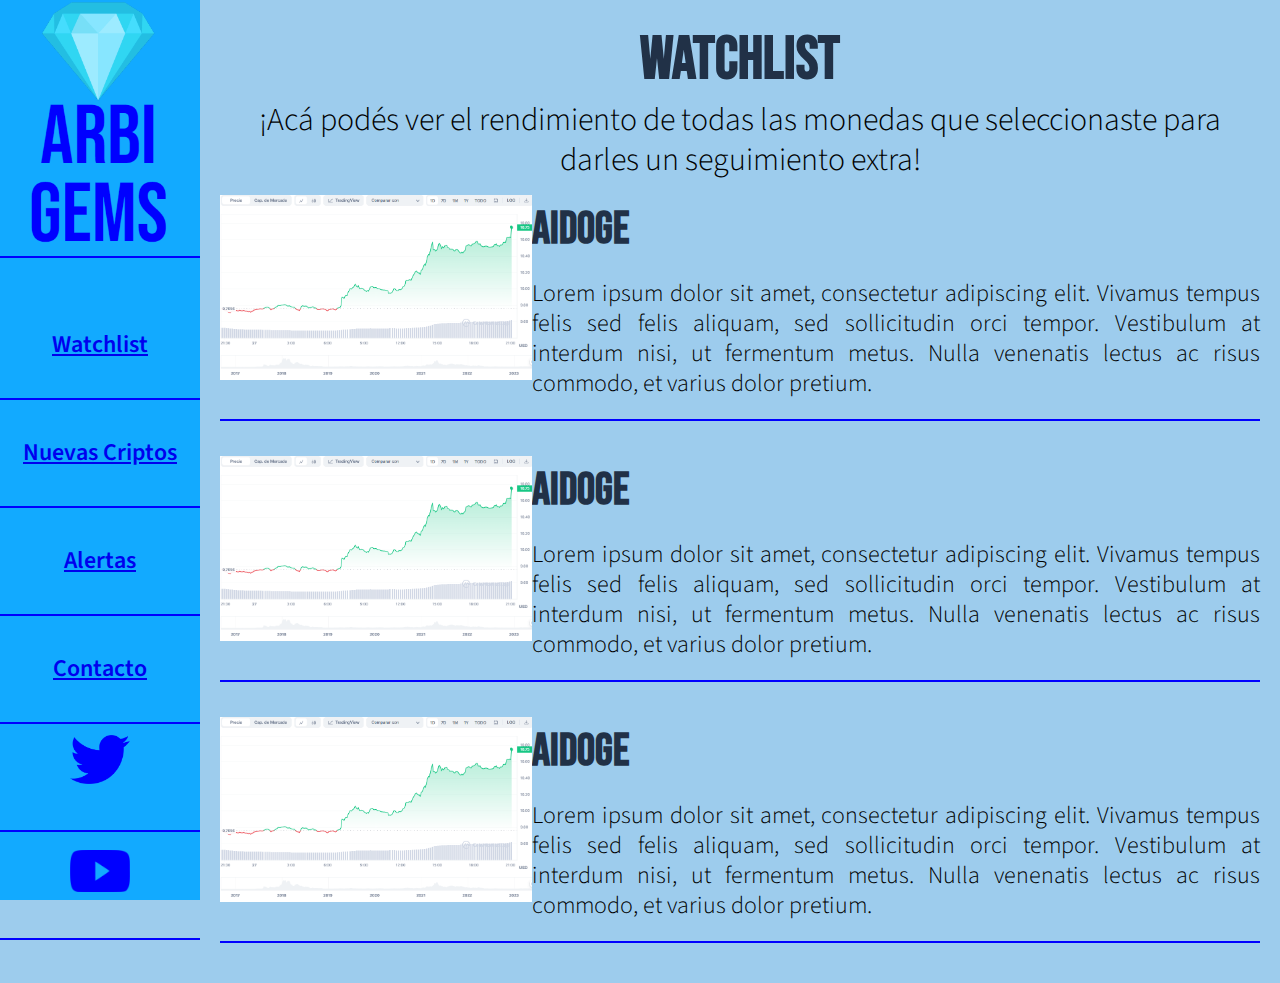
==== pages/1_watchlist.html @ b84e462e "Primera entrega" ====
<!DOCTYPE html>
<html lang="es">
<head>
    <meta charset="UTF-8">
    <meta http-equiv="X-UA-Compatible" content="IE=edge">
    <meta name="viewport" content="width=device-width, initial-scale=1.0">
    <title>Watchlist</title>
    <link rel="shortcut icon" href="../img/favicon.ico">
    <link rel="stylesheet" href="../styles.css">
</head>
<body>
    <div class="navbar">
        <nav class="navbar">
            <ul class="navbar-nav">
                    <a class="nav-item" href="../index.html"><img src="../img/logo.png" width="200px"></a>
                <li class="nav-item">
                    <a href="../pages/1_watchlist.html">Watchlist</a>
                </li>
                <li class="nav-item">
                    <a href="../pages/2_nuevas_criptos.html">Nuevas Criptos</a>
                </li>
                <li class="nav-item">
                    <a href="../pages/3_alertas.html">Alertas</a>
                </li>
                <li class="nav-item">
                    <a href="../pages/4_contacto.html">Contacto</a>
                </li class="nav-item">
                <li class="nav-item"><a href="https://twitter.com/" target="_blank"><img src="../img/twt.png" width="60px" height="auto"></a>
                </li>
                <li class="nav-item"><a href="https://www.youtube.com/" target="_blank"><img src="../img/yt.png" width="60px" height="auto"></a>
                </li>
        </nav>
</div>
<div class="body">
    <h3 class="title">Watchlist</h3>
    <p class="textCentered">¡Acá podés ver el rendimiento de todas las monedas que seleccionaste para darles un seguimiento extra!</p>
    <div class="container">
        <div class="image-container">
            <img src="../img/chart.png" alt="Foto 1">
        </div>
        <div class="text-container">
            <h1 class="subtitle">AiDoge</h1>
            <p class="text">Lorem ipsum dolor sit amet, consectetur adipiscing elit. Vivamus tempus felis sed felis aliquam, sed sollicitudin orci tempor. Vestibulum at interdum nisi, ut fermentum metus. Nulla venenatis lectus ac risus commodo, et varius dolor pretium.</p>
        </div>
    </div>
    <div class="container">
        <div class="image-container">
            <img src="../img/chart.png" alt="Foto 2">
        </div>
        <div class="text-container">
            <h1 class="subtitle">AiDoge</h1>
            <p class="text">Lorem ipsum dolor sit amet, consectetur adipiscing elit. Vivamus tempus felis sed felis aliquam, sed sollicitudin orci tempor. Vestibulum at interdum nisi, ut fermentum metus. Nulla venenatis lectus ac risus commodo, et varius dolor pretium.</p>
        </div>
    </div>
    <div class="container">
        <div class="image-container">
            <img src="../img/chart.png" alt="Foto 3">
        </div>
        <div class="text-container">
            <h1 class="subtitle">AiDoge</h1>
            <p class="text">Lorem ipsum dolor sit amet, consectetur adipiscing elit. Vivamus tempus felis sed felis aliquam, sed sollicitudin orci tempor. Vestibulum at interdum nisi, ut fermentum metus. Nulla venenatis lectus ac risus commodo, et varius dolor pretium.</p>
        </div>
    </div>
</div>
</body>
---- styles.css ----
@import url('https://fonts.googleapis.com/css2?family=Bebas+Neue&display=swap');

@import url('https://fonts.googleapis.com/css2?family=Source+Sans+Pro:wght@600&display=swap');

@import url('https://fonts.googleapis.com/css2?family=Source+Sans+Pro:wght@300&display=swap');

*{
 margin: 0;
 padding: 0;

}

body {
background-color: #9DCCED;

}


.navbar {
    height: 100vh;
    width: 200px;
    background-color: #12AAFF;
    position: fixed;
    font-family: 'Source Sans Pro', sans-serif;
    font-weight: 600;
    font-size: x-large;
    line-height: 106px;
    color: blue;

}

.navbar-nav {
    list-style-type: none;
    margin: 0;
    padding: 0;

}

.nav-item {
    border-bottom: 2px solid blue;
    text-align: center;

}

.nav-link {
    display: block;
    padding: 10px;
    text-decoration: none;
    color: blue;

}

.body {
    margin-left: 200px; 
    max-height: 100%; 
    overflow-y: scroll;
    padding: 20px;

}

.title {
    font-family: 'Bebas Neue', sans-serif;
    font-size: 60px;
    text-align: center;
    line-height: 80px;
    padding: 0;
    margin: 0;
    color: #213147;

}

.subtitle {

    font-family: 'Bebas Neue', sans-serif;
    font-size: 45px;
    line-height: 99px;
    padding: 0;
    margin: 0;
    color: #213147;

}

.subtitleCenter {

    font-family: 'Bebas Neue', sans-serif;
    font-size: 50px;
    line-height: 80px;
    padding: 0;
    margin: 0;
    color: #213147;
    text-align: center;

}

.content {
    margin-top: 50px;
    padding: 20px;

}

table { 
    width: 100%;
    height: 100%;
    border-collapse: collapse;
    border-color: blue;
    font-size: xx-large;

}

tr:nth-child(even) {
    background-color: lightblue;

}

table tr th {
    font-family: 'Source Sans Pro', sans-serif;
    font-weight: 600;

}

table tr td {
    font-family: 'Source Sans Pro', sans-serif;
    text-align: center;
    
}

.text {
    font-family: 'Source Sans Pro', sans-serif;
    line-height: 30px;
    font-size: x-large;
    font-weight: 300;
    text-align: justify;

}

.imgBorder {
border-width: 5px;
border-style: solid;
border-color: blue;

}

.subtitleRight {
    font-family: 'Bebas Neue', sans-serif;
    font-size: 50px;
    line-height: 80px;
    padding: 0;
    margin: 0;
    color: #213147;
    display: inline-block;
    vertical-align: top;
    
}

form {
    text-align: center;
    font-family: 'Source Sans Pro', sans-serif;
    font-weight: 600;
    line-height: 70px;
    font-size: x-large;

}

button, input, select, textarea {
    font-family: inherit;
    font-size: 100%;

}

.textCentered{
    font-family: 'Source Sans Pro', sans-serif;
    line-height: 40px;
    font-size: xx-large;
    font-weight: 300;
    text-align: center;

}

div div table {

    width: 50%;
    height: 100%;
    border-collapse: collapse;
    border-color: blue;
    font-size: xx-large;
}

.container {
    display: flex;
    align-items: center;
    justify-content: space-between;
    border-bottom: 2px solid blue;
    padding-bottom: 20px;
    margin-bottom: 20px;
    position: relative;
}

.image-container {
    width: 30%;
    position: relative;
}

.text-container {
    width: 70%;
}
.image-container img {
    width: 100%;
}

.image-overlay {
    position: absolute;
    bottom: 0;
    right: 0;
    padding: 10px;
    background-color: rgba(255, 255, 255, 0.8);
}

.overlay-text {
    margin-top: 5px;
    text-align: center;
}
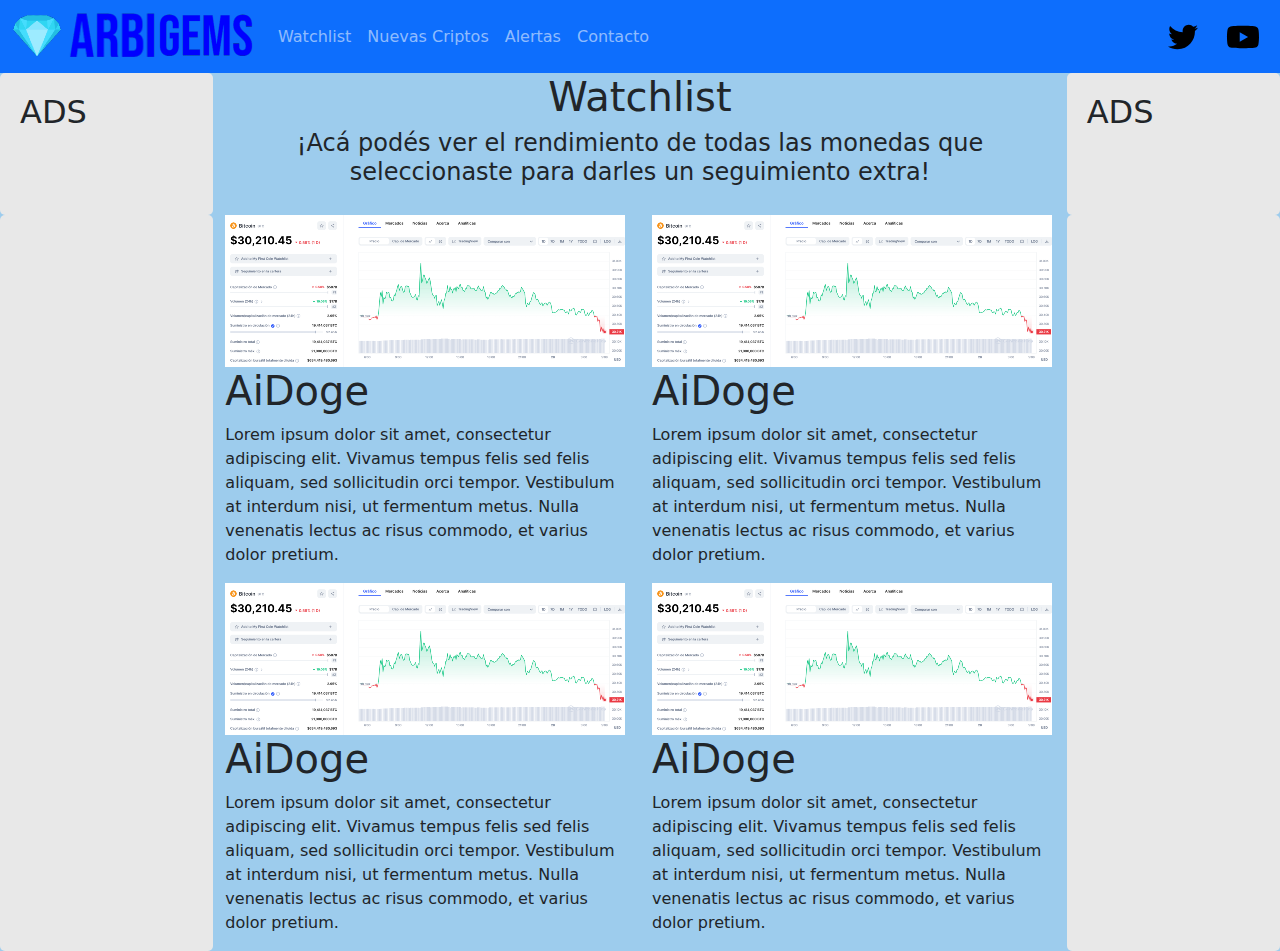
==== commit b6554f20: "Segunda entrega" ====
--- a/pages/1_watchlist.html
+++ b/pages/1_watchlist.html
@@ -1,65 +1,109 @@
 <!DOCTYPE html>
 <html lang="es">
+
 <head>
     <meta charset="UTF-8">
     <meta http-equiv="X-UA-Compatible" content="IE=edge">
     <meta name="viewport" content="width=device-width, initial-scale=1.0">
-    <title>Watchlist</title>
-    <link rel="shortcut icon" href="../img/favicon.ico">
+    <title> Arbigems </title>
+    <link rel="shortcut icon" href="../img/favicon.ico" type="image/x-icon">
+    <link rel="stylesheet" href="https://cdnjs.cloudflare.com/ajax/libs/bootstrap/5.3.0/css/bootstrap.min.css">
     <link rel="stylesheet" href="../styles.css">
 </head>
+
 <body>
-    <div class="navbar">
-        <nav class="navbar">
-            <ul class="navbar-nav">
-                    <a class="nav-item" href="../index.html"><img src="../img/logo.png" width="200px"></a>
-                <li class="nav-item">
-                    <a href="../pages/1_watchlist.html">Watchlist</a>
-                </li>
-                <li class="nav-item">
-                    <a href="../pages/2_nuevas_criptos.html">Nuevas Criptos</a>
-                </li>
-                <li class="nav-item">
-                    <a href="../pages/3_alertas.html">Alertas</a>
-                </li>
-                <li class="nav-item">
-                    <a href="../pages/4_contacto.html">Contacto</a>
-                </li class="nav-item">
-                <li class="nav-item"><a href="https://twitter.com/" target="_blank"><img src="../img/twt.png" width="60px" height="auto"></a>
-                </li>
-                <li class="nav-item"><a href="https://www.youtube.com/" target="_blank"><img src="../img/yt.png" width="60px" height="auto"></a>
-                </li>
-        </nav>
-</div>
-<div class="body">
-    <h3 class="title">Watchlist</h3>
-    <p class="textCentered">¡Acá podés ver el rendimiento de todas las monedas que seleccionaste para darles un seguimiento extra!</p>
-    <div class="container">
-        <div class="image-container">
-            <img src="../img/chart.png" alt="Foto 1">
+    <nav class="navbar navbar-expand-lg navbar-dark bg-primary">
+        <div class="container-fluid">
+            <a class="navbar-brand" href="../index.html"><img src="../img/logo.png" alt="Logo"></a>
+            <button class="navbar-toggler" type="button" data-bs-toggle="collapse" data-bs-target="#navbarNav"
+                aria-controls="navbarNav" aria-expanded="false" aria-label="Toggle navigation">
+                <span class="navbar-toggler-icon"></span>
+            </button>
+            <div class="collapse navbar-collapse" id="navbarNav">
+                <ul class="navbar-nav">
+                    <li class="nav-item">
+                        <a class="nav-link" href="1_watchlist.html">Watchlist</a>
+                    </li>
+                    <li class="nav-item">
+                        <a class="nav-link" href="2_nuevas_criptos.html">Nuevas Criptos</a>
+                    </li>
+                    <li class="nav-item">
+                        <a class="nav-link" href="3_alertas.html">Alertas</a>
+                    </li>
+                    <li class="nav-item">
+                        <a class="nav-link" href="4_contacto.html">Contacto</a>
+                    </li>
+                </ul>
+            </div>
+            <div class="navbar-icons">
+                <a href="https://twitter.com/" target="_blank" class="navbar-icon"><img src="../img/twitter.svg"
+                        alt="Twitter"></a>
+                <a href="https://www.youtube.com/" target="_blank" class="navbar-icon"><img src="../img/youtube.svg"
+                        alt="YouTube"></a>
+            </div>
         </div>
-        <div class="text-container">
-            <h1 class="subtitle">AiDoge</h1>
-            <p class="text">Lorem ipsum dolor sit amet, consectetur adipiscing elit. Vivamus tempus felis sed felis aliquam, sed sollicitudin orci tempor. Vestibulum at interdum nisi, ut fermentum metus. Nulla venenatis lectus ac risus commodo, et varius dolor pretium.</p>
+    </nav>
+    <div class="container-fluid">
+        <div class="row">
+            <div class="col-md-2">
+                <h2 class=".font-weight-bold Negrita">ADS</h2>
+            </div>
+            <!--Empieza el body-->
+            <div class="col-md-8 text-center bottom">
+                <h1>Watchlist</h1>
+                <h4>¡Acá podés ver el rendimiento de todas las monedas que seleccionaste para darles un seguimiento extra!</h4>
+            </div>
+            <div class="col-md-2">
+                <h2 class=".font-weight-bold Negrita">ADS</h2>
+            </div>
         </div>
+        <div class="row">
+            <div class="col-md-2">
+            </div>
+            <div class="col-md-4">
+                <div class="image-container">
+                    <img src="../img/chart.png" alt="Foto 1">
+                </div>
+                <div class="text-container">
+                    <h1 class="subtitle">AiDoge</h1>
+                    <p class="text">Lorem ipsum dolor sit amet, consectetur adipiscing elit. Vivamus tempus felis sed felis
+                        aliquam, sed sollicitudin orci tempor. Vestibulum at interdum nisi, ut fermentum metus. Nulla
+                        venenatis lectus ac risus commodo, et varius dolor pretium.</p>
+                </div>
+                <div class="image-container">
+                    <img src="../img/chart.png" alt="Foto 1">
+                </div>
+                <div class="text-container">
+                    <h1 class="subtitle">AiDoge</h1>
+                    <p class="text">Lorem ipsum dolor sit amet, consectetur adipiscing elit. Vivamus tempus felis sed felis
+                        aliquam, sed sollicitudin orci tempor. Vestibulum at interdum nisi, ut fermentum metus. Nulla
+                        venenatis lectus ac risus commodo, et varius dolor pretium.</p>
+                </div>
+            </div>
+            <div class="col-md-4">
+                <div class="image-container">
+                <img src="../img/chart.png" alt="Foto 1">
+            </div>
+            <div class="text-container">
+                <h1 class="subtitle">AiDoge</h1>
+                <p class="text">Lorem ipsum dolor sit amet, consectetur adipiscing elit. Vivamus tempus felis sed felis
+                    aliquam, sed sollicitudin orci tempor. Vestibulum at interdum nisi, ut fermentum metus. Nulla
+                    venenatis lectus ac risus commodo, et varius dolor pretium.</p>
+            </div>
+            <div class="image-container">
+                <img src="../img/chart.png" alt="Foto 1">
+            </div>
+            <div class="text-container">
+                <h1 class="subtitle">AiDoge</h1>
+                <p class="text">Lorem ipsum dolor sit amet, consectetur adipiscing elit. Vivamus tempus felis sed felis
+                    aliquam, sed sollicitudin orci tempor. Vestibulum at interdum nisi, ut fermentum metus. Nulla
+                    venenatis lectus ac risus commodo, et varius dolor pretium.</p>
+            </div>
+            <!--Termina el body-->
+            </div>
+            <div class="col-md-2">
+            </div>
     </div>
-    <div class="container">
-        <div class="image-container">
-            <img src="../img/chart.png" alt="Foto 2">
-        </div>
-        <div class="text-container">
-            <h1 class="subtitle">AiDoge</h1>
-            <p class="text">Lorem ipsum dolor sit amet, consectetur adipiscing elit. Vivamus tempus felis sed felis aliquam, sed sollicitudin orci tempor. Vestibulum at interdum nisi, ut fermentum metus. Nulla venenatis lectus ac risus commodo, et varius dolor pretium.</p>
-        </div>
-    </div>
-    <div class="container">
-        <div class="image-container">
-            <img src="../img/chart.png" alt="Foto 3">
-        </div>
-        <div class="text-container">
-            <h1 class="subtitle">AiDoge</h1>
-            <p class="text">Lorem ipsum dolor sit amet, consectetur adipiscing elit. Vivamus tempus felis sed felis aliquam, sed sollicitudin orci tempor. Vestibulum at interdum nisi, ut fermentum metus. Nulla venenatis lectus ac risus commodo, et varius dolor pretium.</p>
-        </div>
-    </div>
-</div>
+
+    <script src="https://cdnjs.cloudflare.com/ajax/libs/bootstrap/5.3.0/js/bootstrap.bundle.min.js"></script>
 </body>--- a/styles.css
+++ b/styles.css
@@ -1,221 +1,120 @@
-@import url('https://fonts.googleapis.com/css2?family=Bebas+Neue&display=swap');
-
-@import url('https://fonts.googleapis.com/css2?family=Source+Sans+Pro:wght@600&display=swap');
-
-@import url('https://fonts.googleapis.com/css2?family=Source+Sans+Pro:wght@300&display=swap');
-
-*{
- margin: 0;
- padding: 0;
-
-}
-
 body {
-background-color: #9DCCED;
-
-}
-
-
-.navbar {
-    height: 100vh;
-    width: 200px;
-    background-color: #12AAFF;
-    position: fixed;
-    font-family: 'Source Sans Pro', sans-serif;
-    font-weight: 600;
-    font-size: x-large;
-    line-height: 106px;
-    color: blue;
-
-}
-
-.navbar-nav {
-    list-style-type: none;
-    margin: 0;
-    padding: 0;
-
-}
-
-.nav-item {
-    border-bottom: 2px solid blue;
-    text-align: center;
-
-}
-
-.nav-link {
-    display: block;
-    padding: 10px;
-    text-decoration: none;
-    color: blue;
-
-}
-
-.body {
-    margin-left: 200px; 
-    max-height: 100%; 
-    overflow-y: scroll;
-    padding: 20px;
-
-}
-
-.title {
-    font-family: 'Bebas Neue', sans-serif;
-    font-size: 60px;
-    text-align: center;
-    line-height: 80px;
-    padding: 0;
-    margin: 0;
-    color: #213147;
-
-}
-
-.subtitle {
-
-    font-family: 'Bebas Neue', sans-serif;
-    font-size: 45px;
-    line-height: 99px;
-    padding: 0;
-    margin: 0;
-    color: #213147;
-
-}
-
-.subtitleCenter {
-
-    font-family: 'Bebas Neue', sans-serif;
-    font-size: 50px;
-    line-height: 80px;
-    padding: 0;
-    margin: 0;
-    color: #213147;
-    text-align: center;
-
-}
-
-.content {
-    margin-top: 50px;
-    padding: 20px;
-
-}
-
-table { 
-    width: 100%;
-    height: 100%;
-    border-collapse: collapse;
-    border-color: blue;
-    font-size: xx-large;
-
-}
-
-tr:nth-child(even) {
-    background-color: lightblue;
-
-}
-
-table tr th {
-    font-family: 'Source Sans Pro', sans-serif;
-    font-weight: 600;
-
-}
-
-table tr td {
-    font-family: 'Source Sans Pro', sans-serif;
-    text-align: center;
-    
-}
-
-.text {
-    font-family: 'Source Sans Pro', sans-serif;
-    line-height: 30px;
-    font-size: x-large;
-    font-weight: 300;
-    text-align: justify;
-
-}
-
-.imgBorder {
-border-width: 5px;
-border-style: solid;
-border-color: blue;
-
-}
-
-.subtitleRight {
-    font-family: 'Bebas Neue', sans-serif;
-    font-size: 50px;
-    line-height: 80px;
-    padding: 0;
-    margin: 0;
-    color: #213147;
-    display: inline-block;
-    vertical-align: top;
-    
-}
-
-form {
-    text-align: center;
-    font-family: 'Source Sans Pro', sans-serif;
-    font-weight: 600;
-    line-height: 70px;
-    font-size: x-large;
-
-}
-
-button, input, select, textarea {
-    font-family: inherit;
-    font-size: 100%;
-
-}
-
-.textCentered{
-    font-family: 'Source Sans Pro', sans-serif;
-    line-height: 40px;
-    font-size: xx-large;
-    font-weight: 300;
-    text-align: center;
-
-}
-
-div div table {
-
-    width: 50%;
-    height: 100%;
-    border-collapse: collapse;
-    border-color: blue;
-    font-size: xx-large;
+    background-color: #9DCCED;
 }
 
 .container {
+    background-color: #9DCCED;
+    padding: 20px;
+    border-radius: 5px;
+    margin-top: 20px;
+}
+
+.table-title {
+    text-align: center;
+    margin-bottom: 20px;
+}
+
+.table-container {
+    overflow-x: auto;
+}
+
+.navbar-icons {
     display: flex;
     align-items: center;
-    justify-content: space-between;
-    border-bottom: 2px solid blue;
-    padding-bottom: 20px;
-    margin-bottom: 20px;
-    position: relative;
 }
 
-.image-container {
-    width: 30%;
-    position: relative;
+.navbar-icon {
+    margin-left: 10px;
 }
 
-.text-container {
-    width: 70%;
-}
-.image-container img {
-    width: 100%;
+.navbar-icon img {
+    width: 50px;
+    height: 30px;
 }
 
-.image-overlay {
-    position: absolute;
-    bottom: 0;
-    right: 0;
-    padding: 10px;
-    background-color: rgba(255, 255, 255, 0.8);
+.contact-form {
+    max-width: 400px;
+    margin: 0 auto;
+    padding: 20px;
+    border: 1px solid #ccc;
+    border-radius: 10px;
+    background-color: #f9f9f9;
 }
 
-.overlay-text {
-    margin-top: 5px;
-    text-align: center;
+.contact-form h1 {
+    margin-bottom: 20px;
+}
+
+.contact-form label {
+    display: block;
+    margin-bottom: 8px;
+}
+
+.contact-form input[type="text"],
+.contact-form input[type="email"],
+.contact-form textarea {
+    width: 100%;
+    padding: 10px;
+    border: 1px solid #106cfc;
+    border-radius: 5px;
+    box-sizing: border-box;
+    margin-bottom: 15px;
+}
+
+.contact-form textarea {
+    resize: vertical;
+}
+
+.contact-form button[type="submit"] {
+    background-color: blue;
+    color: white;
+    padding: 10px 20px;
+    border: none;
+    border-radius: 5px;
+    cursor: pointer;
+}
+
+.contact-form button[type="submit"]:hover {
+    background-color: #45a049;
+}
+
+.bottom {
+    margin-bottom: 20px;
+}
+
+.custom-table {
+    width: 98%;
+    margin: 0 auto;
+    border-collapse: collapse;
+    background-color: #f9f9f9;
+}
+
+.custom-table th,
+.custom-table td {
+    padding: 10px;
+    border: 1px solid #ccc;
+}
+
+.custom-table th {
+    background-color: #cce4fc;
+}
+
+.custom-table tbody tr:hover {
+    background-color: #f0ecec;
+}
+
+.gap-zero {
+
+    grid-column-gap: 0;
+}
+
+.align-right {
+
+    text-align: right;
+}
+
+.col-md-2 {
+    background-color: #e8e8e8;
+    padding: 20px;
+    border-radius: 5px;
 }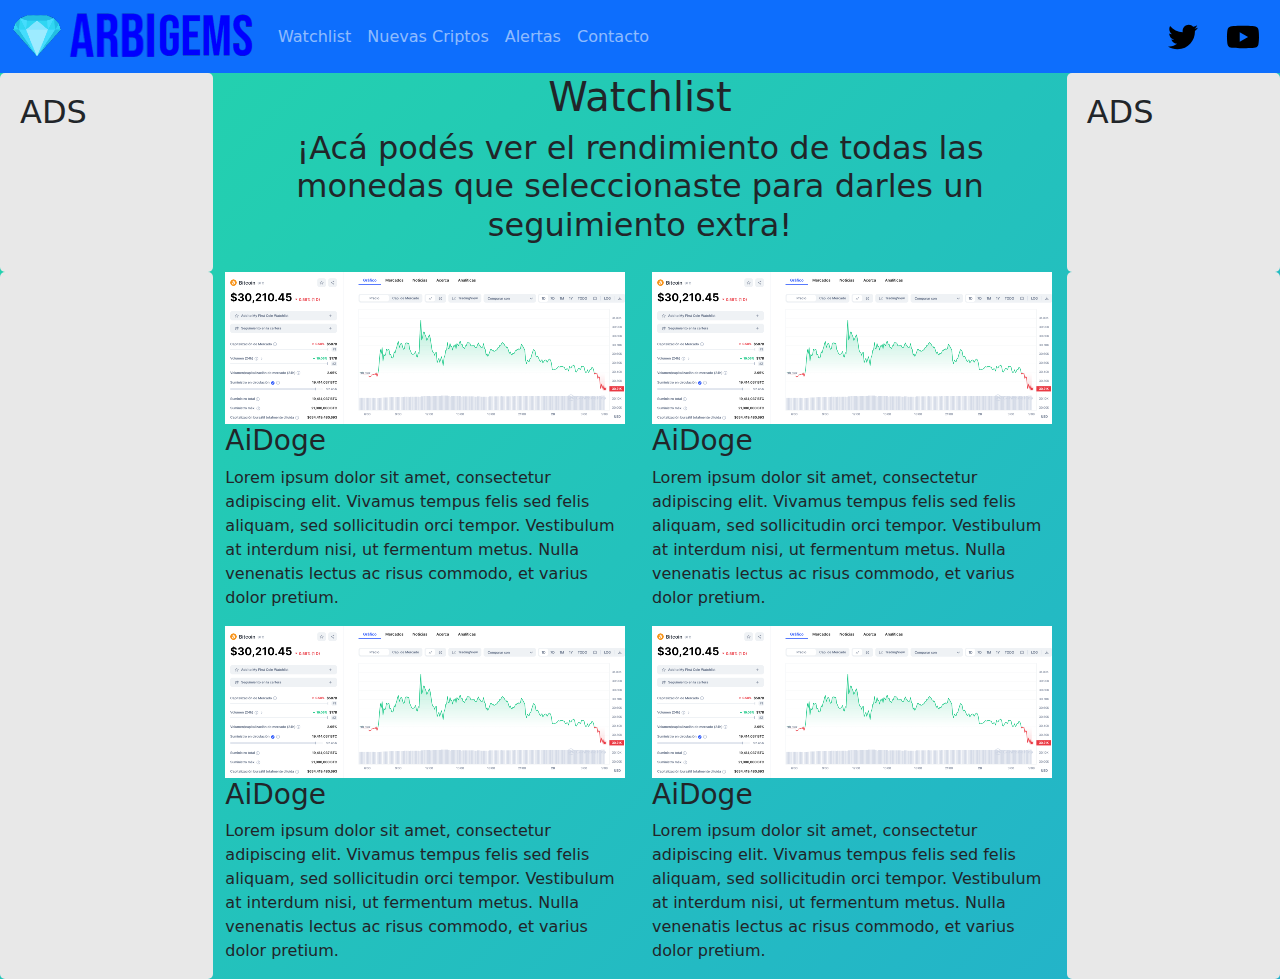
==== commit e1940f53: "Tercera Entrega" ====
--- a/pages/1_watchlist.html
+++ b/pages/1_watchlist.html
@@ -5,16 +5,17 @@
     <meta charset="UTF-8">
     <meta http-equiv="X-UA-Compatible" content="IE=edge">
     <meta name="viewport" content="width=device-width, initial-scale=1.0">
-    <title> Arbigems </title>
+    <title> Arbigems - Watchlist </title>
+    <meta name="description" content="Lista de seguimiento de tus criptomonedas favoritas.">
     <link rel="shortcut icon" href="../img/favicon.ico" type="image/x-icon">
     <link rel="stylesheet" href="https://cdnjs.cloudflare.com/ajax/libs/bootstrap/5.3.0/css/bootstrap.min.css">
-    <link rel="stylesheet" href="../styles.css">
+    <link rel="stylesheet" href="../css/styles.css">
 </head>
 
 <body>
     <nav class="navbar navbar-expand-lg navbar-dark bg-primary">
         <div class="container-fluid">
-            <a class="navbar-brand" href="../index.html"><img src="../img/logo.png" alt="Logo"></a>
+            <a class="navbar-brand" href="../index.html"><img src="../img/logo.png" alt="Logo de Arbigems"></a>
             <button class="navbar-toggler" type="button" data-bs-toggle="collapse" data-bs-target="#navbarNav"
                 aria-controls="navbarNav" aria-expanded="false" aria-label="Toggle navigation">
                 <span class="navbar-toggler-icon"></span>
@@ -51,7 +52,7 @@
             <!--Empieza el body-->
             <div class="col-md-8 text-center bottom">
                 <h1>Watchlist</h1>
-                <h4>¡Acá podés ver el rendimiento de todas las monedas que seleccionaste para darles un seguimiento extra!</h4>
+                <h2>¡Acá podés ver el rendimiento de todas las monedas que seleccionaste para darles un seguimiento extra!</h2>
             </div>
             <div class="col-md-2">
                 <h2 class=".font-weight-bold Negrita">ADS</h2>
@@ -62,19 +63,19 @@
             </div>
             <div class="col-md-4">
                 <div class="image-container">
-                    <img src="../img/chart.png" alt="Foto 1">
+                    <img src="../img/chart.png" alt="Gráfico de rendimiento de AiDoge">
                 </div>
                 <div class="text-container">
-                    <h1 class="subtitle">AiDoge</h1>
+                    <h3 class="subtitle">AiDoge</h3>
                     <p class="text">Lorem ipsum dolor sit amet, consectetur adipiscing elit. Vivamus tempus felis sed felis
                         aliquam, sed sollicitudin orci tempor. Vestibulum at interdum nisi, ut fermentum metus. Nulla
                         venenatis lectus ac risus commodo, et varius dolor pretium.</p>
                 </div>
                 <div class="image-container">
-                    <img src="../img/chart.png" alt="Foto 1">
+                    <img src="../img/chart.png" alt="Gráfico de rendimiento de ...">
                 </div>
                 <div class="text-container">
-                    <h1 class="subtitle">AiDoge</h1>
+                    <h3 class="subtitle">AiDoge</h3>
                     <p class="text">Lorem ipsum dolor sit amet, consectetur adipiscing elit. Vivamus tempus felis sed felis
                         aliquam, sed sollicitudin orci tempor. Vestibulum at interdum nisi, ut fermentum metus. Nulla
                         venenatis lectus ac risus commodo, et varius dolor pretium.</p>
@@ -82,19 +83,19 @@
             </div>
             <div class="col-md-4">
                 <div class="image-container">
-                <img src="../img/chart.png" alt="Foto 1">
+                <img src="../img/chart.png" alt="Gráfico de rendimiento de ...">
             </div>
             <div class="text-container">
-                <h1 class="subtitle">AiDoge</h1>
+                <h3 class="subtitle">AiDoge</h3>
                 <p class="text">Lorem ipsum dolor sit amet, consectetur adipiscing elit. Vivamus tempus felis sed felis
                     aliquam, sed sollicitudin orci tempor. Vestibulum at interdum nisi, ut fermentum metus. Nulla
                     venenatis lectus ac risus commodo, et varius dolor pretium.</p>
             </div>
             <div class="image-container">
-                <img src="../img/chart.png" alt="Foto 1">
+                <img src="../img/chart.png" alt="Gráfico de rendimiento de ...">
             </div>
             <div class="text-container">
-                <h1 class="subtitle">AiDoge</h1>
+                <h3 class="subtitle">AiDoge</h3>
                 <p class="text">Lorem ipsum dolor sit amet, consectetur adipiscing elit. Vivamus tempus felis sed felis
                     aliquam, sed sollicitudin orci tempor. Vestibulum at interdum nisi, ut fermentum metus. Nulla
                     venenatis lectus ac risus commodo, et varius dolor pretium.</p>
@@ -106,4 +107,6 @@
     </div>
 
     <script src="https://cdnjs.cloudflare.com/ajax/libs/bootstrap/5.3.0/js/bootstrap.bundle.min.js"></script>
-</body>+</body>
+
+</html>--- a/css/styles.css
+++ b/css/styles.css
@@ -0,0 +1,139 @@
+body {
+  background: linear-gradient(-45deg, #ee7752, #e73c7e, #23a6d5, #23d5ab);
+  background-size: 400% 400%;
+  animation: gradient 15s ease infinite;
+  height: 100vh;
+  animation-direction: alternate;
+}
+
+@keyframes gradient {
+  0% {
+    background-position: 0% 50%;
+  }
+  50% {
+    background-position: 100% 50%;
+  }
+  100% {
+    background-position: 0% 50%;
+  }
+}
+.container {
+  background-color: #9DCCED;
+  padding: 20px;
+  border-radius: 5px;
+  margin-top: 20px;
+}
+
+.table-title {
+  text-align: center;
+  margin-bottom: 20px;
+}
+
+.table-container {
+  overflow-x: auto;
+}
+
+.navbar-icons {
+  display: flex;
+  align-items: center;
+}
+.navbar-icons .navbar-icon {
+  margin-left: 10px;
+}
+.navbar-icons .navbar-icon img {
+  width: 50px;
+  height: 30px;
+}
+
+.navbar-nav li:hover .nav-link {
+  font-size: 18px;
+}
+
+.navbar-nav li:hover img {
+  transform: scale(1.2);
+}
+
+.navbar-nav li .nav-link,
+.navbar-nav li img {
+  transition: all 0.3s ease;
+}
+
+.contact-form {
+  max-width: 400px;
+  margin: 0px auto;
+  padding: 20px;
+  border: 1px solid #ccc;
+  border-radius: 10px;
+  background-color: #f9f9f9;
+}
+.contact-form h1 {
+  margin-bottom: 20px;
+}
+.contact-form label {
+  display: block;
+  margin-bottom: 8px;
+}
+.contact-form input[type=text],
+.contact-form input[type=email],
+.contact-form textarea {
+  width: 100%;
+  padding: 10px;
+  border: 1px solid #106cfc;
+  border-radius: 5px;
+  box-sizing: border-box;
+  margin-bottom: 20px;
+}
+.contact-form textarea {
+  resize: vertical;
+}
+.contact-form button[type=submit] {
+  background-color: blue;
+  color: white;
+  padding: 10px 20px;
+  border: 0px;
+  border-radius: 5px;
+  cursor: pointer;
+}
+.contact-form button[type=submit]:hover {
+  background-color: #45a049;
+}
+
+.bottom {
+  margin-bottom: 20px;
+}
+
+.custom-table {
+  width: 100%;
+  margin: 0px auto;
+  border-collapse: collapse;
+  background-color: white;
+}
+.custom-table th,
+.custom-table td {
+  padding: 10px;
+  border: 1px solid #ccc;
+}
+.custom-table th {
+  background-color: #cce4fc;
+}
+.custom-table tbody tr:hover {
+  background-color: #f0ecec;
+}
+
+.gap-zero {
+  grid-column-gap: 0px;
+}
+
+.align-right {
+  text-align: right;
+}
+
+.col-md-2 {
+  background-color: #e8e8e8;
+  padding: 20px;
+  border-radius: 5px;
+}
+
+.img-container {
+  width: 100%;
+}/*# sourceMappingURL=styles.css.map */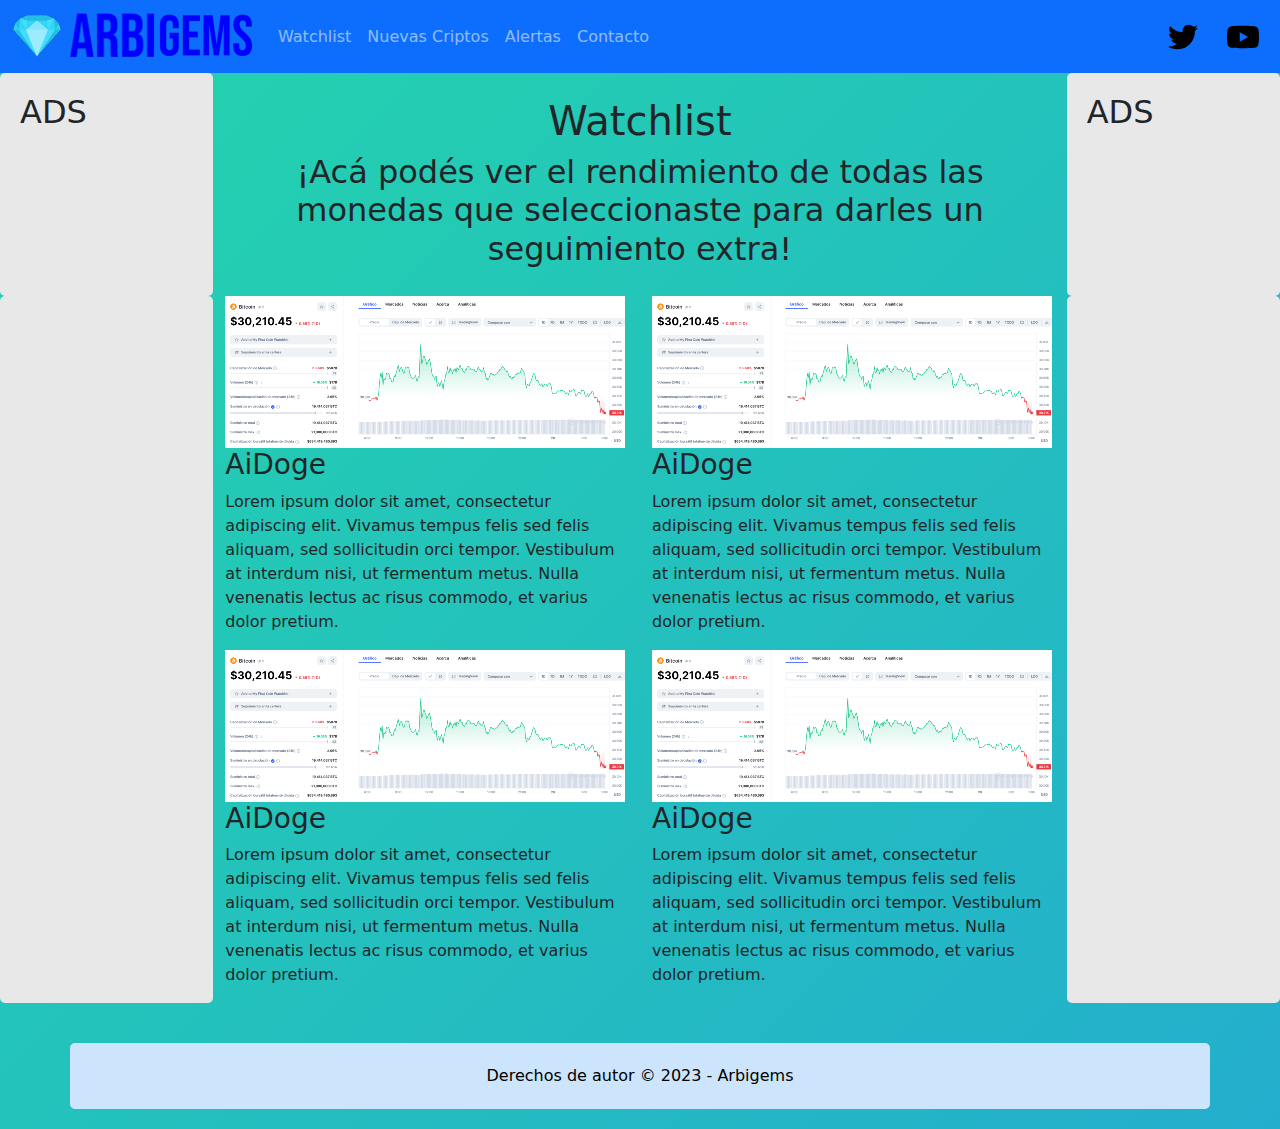
==== commit 04744fab: "Entrega Final" ====
--- a/pages/1_watchlist.html
+++ b/pages/1_watchlist.html
@@ -7,6 +7,7 @@
     <meta name="viewport" content="width=device-width, initial-scale=1.0">
     <title> Arbigems - Watchlist </title>
     <meta name="description" content="Lista de seguimiento de tus criptomonedas favoritas.">
+    <meta name="arbitrum,arbitrum one,ethereum,bitcoin,l2,layer 2,tracker,coin tracker,in real time coin tracker,watchlist">
     <link rel="shortcut icon" href="../img/favicon.ico" type="image/x-icon">
     <link rel="stylesheet" href="https://cdnjs.cloudflare.com/ajax/libs/bootstrap/5.3.0/css/bootstrap.min.css">
     <link rel="stylesheet" href="../css/styles.css">
@@ -51,7 +52,7 @@
             </div>
             <!--Empieza el body-->
             <div class="col-md-8 text-center bottom">
-                <h1>Watchlist</h1>
+                <h1 class="mt-4">Watchlist</h1>
                 <h2>¡Acá podés ver el rendimiento de todas las monedas que seleccionaste para darles un seguimiento extra!</h2>
             </div>
             <div class="col-md-2">
@@ -104,6 +105,16 @@
             </div>
             <div class="col-md-2">
             </div>
+            <footer class="footer">
+                <div class="container black">
+                    <div class="row">
+                        <div class="col-md-12 text-center">
+                            <p>Derechos de autor © 2023 - Arbigems</p>
+                            </div>
+                        </div>
+                    </div>
+                </div>
+            </footer>
     </div>
 
     <script src="https://cdnjs.cloudflare.com/ajax/libs/bootstrap/5.3.0/js/bootstrap.bundle.min.js"></script>
--- a/css/styles.css
+++ b/css/styles.css
@@ -136,4 +136,26 @@
 
 .img-container {
   width: 100%;
-}/*# sourceMappingURL=styles.css.map */+}
+
+.footer {
+  color: black;
+  padding: 20px;
+  text-align: center;
+}
+.footer p {
+  margin: 1px;
+}
+
+.black {
+  background-color: #cce4fc;
+}
+
+@media (max-width: 767px) {
+  .image-container img {
+    max-width: 100%;
+    height: auto;
+  }
+}
+
+/*# sourceMappingURL=styles.css.map */
